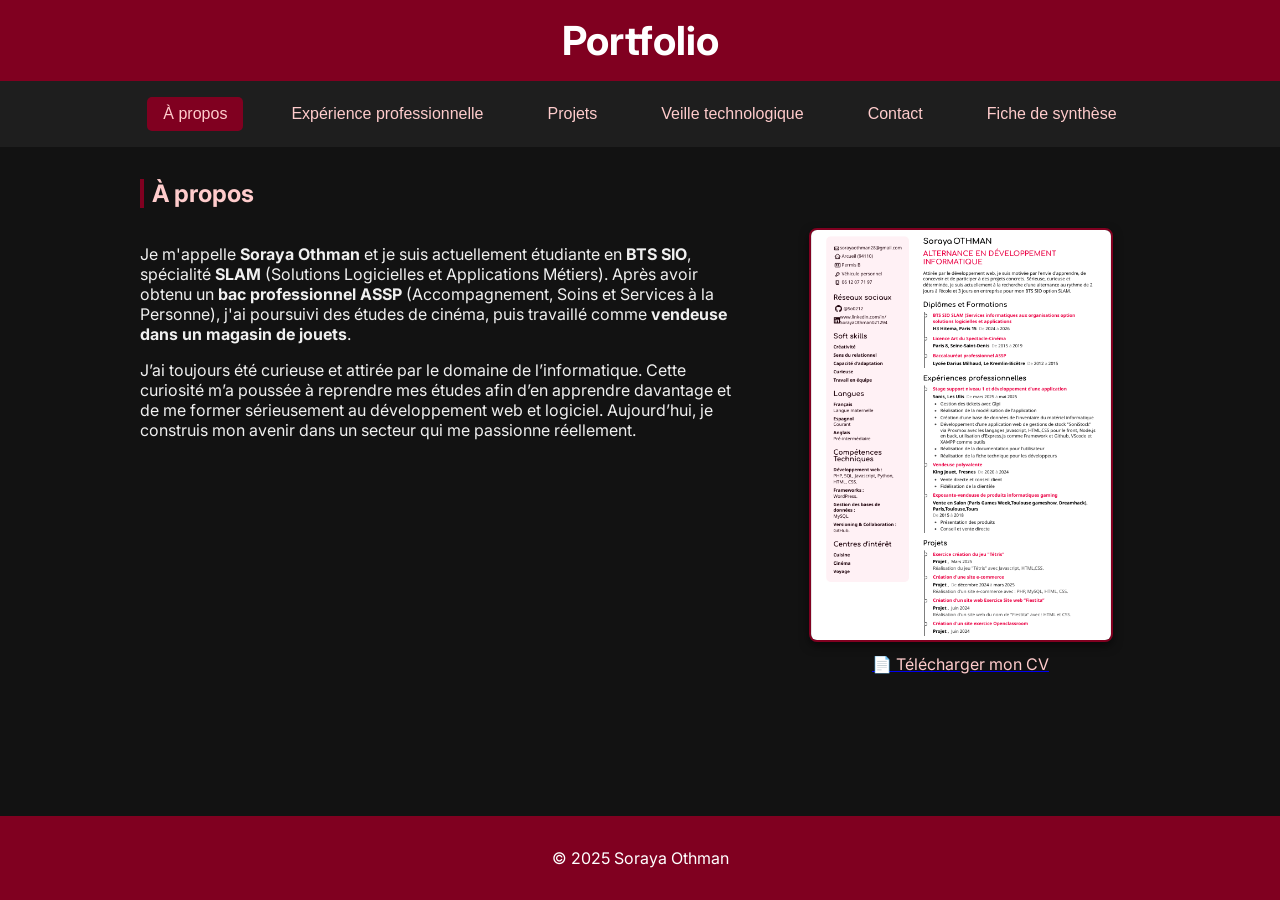
==== index.html @ 1ad95bd9 "Premier commit" ====
<!DOCTYPE html>
<html lang="fr">
<head>
  <meta charset="UTF-8">
  <meta name="viewport" content="width=device-width, initial-scale=1.0">
  <title>Portfolio - Soraya Othman</title>
  <link href="https://fonts.googleapis.com/css2?family=Inter:wght@400;600&display=swap" rel="stylesheet">
  <link href="style.css" rel="stylesheet">
</head>
<body>
  <header>
    <h1>Portfolio</h1>
  </header>

  <nav>
    <button class="tab-button active" data-tab="presentation">À propos</button>
    <button class="tab-button" data-tab="experience">Expérience professionnelle</button>
    <button class="tab-button" data-tab="projets">Projets</button>
    <button class="tab-button" data-tab="veille">Veille technologique</button>
    <button class="tab-button" data-tab="contact">Contact</button>
    <button class="tab-button" data-tab="fiche">Fiche de synthèse</button>
  </nav>
  <main>
    <section id="presentation" class="active">
      <h2>À propos</h2>
      <div class="about-container">
        <div class="about-text">
          <p>Je m'appelle <strong>Soraya Othman</strong> et je suis actuellement étudiante en <strong>BTS SIO</strong>, spécialité <strong>SLAM</strong> (Solutions Logicielles et Applications Métiers). Après avoir obtenu un <strong>bac professionnel ASSP</strong> (Accompagnement, Soins et Services à la Personne), j'ai poursuivi des études de cinéma, puis travaillé comme <strong>vendeuse dans un magasin de jouets</strong>.</p>
          <p>J’ai toujours été curieuse et attirée par le domaine de l’informatique. Cette curiosité m’a poussée à reprendre mes études afin d’en apprendre davantage et de me former sérieusement au développement web et logiciel. Aujourd’hui, je construis mon avenir dans un secteur qui me passionne réellement.</p>
        </div>
        <div class="cv-preview">
          <a href="CV_2025-05-28_Soraya_Othman.pdf" download>
            <img src="cvsoraya.png" alt="Miniature de mon CV">
            <p style="color: #ffcccc; margin-top: 0.5rem;">📄 Télécharger mon CV</p>
          </a>
        </div>
      </div>
    </section>

    <section id="projets">
      <h2>Projets</h2>

      <div class="project">
        <h3>Billetterie</h3>
        <div style="display: flex; flex-wrap: wrap; gap: 1rem; align-items: center;">
          <img src="Billeterie.png" alt="Miniature de la billetterie" style="width: 300px; border: 2px solid #800020; border-radius: 8px; box-shadow: 0 4px 8px rgba(0,0,0,0.4);">
          <div>
            <p><strong>Technologies :</strong> Java, FXML, JavaFX, Wamp</p>
            <p>Ce projet est une application de billetterie en cours de développement, conçue pour permettre aux utilisateurs de consulter et gérer des spectacles. La version actuelle inclut un accueil interactif où l'utilisateur peut se connecter à son compte client ou s'inscrire s'il est nouveau. Depuis l'accueil, il est possible de rechercher un spectacle spécifique grâce à une barre de recherche dynamique, et d'afficher les détails complets de chaque spectacle sélectionné.</p>
            <p>L'application offre également un espace personnel appelé "Mon espace", où l'utilisateur peut consulter, modifier ou supprimer les informations de son compte. Le projet est structuré selon le modèle MVC, avec des vues en FXML, des contrôleurs JavaFX pour gérer les interactions, et des modèles Java pour accéder et manipuler les données stockées dans la base MySQL via Wamp.</p>
            <p>Cette billetterie constitue la version 1 du projet, et elle pose les bases pour intégrer des fonctionnalités supplémentaires comme l'achat de billets, la gestion avancée des spectacles et une interface plus riche et interactive.</p>
            <a href="#" target="_blank">Voir sur GitHub</a>
          </div>
        </div>
      </div>

      <div class="project">
        <h3>Application Sonistock</h3>
        <div style="display: flex; flex-wrap: wrap; gap: 1rem; align-items: center;">
          <img src="soniStock1.jpg" alt="Miniature de l'application Sonistock" style="width: 150px; border: 2px solid #800020; border-radius: 8px; box-shadow: 0 4px 8px rgba(0,0,0,0.4);">
          <img src="soniStock2.jpg" alt="Miniature de l'application Sonistock" style="width: 150px; border: 2px solid #800020; border-radius: 8px; box-shadow: 0 4px 8px rgba(0,0,0,0.4);">
          <img src="soniStock3.jpg" alt="Miniature de l'application Sonistock" style="width: 150px; border: 2px solid #800020; border-radius: 8px; box-shadow: 0 4px 8px rgba(0,0,0,0.4);">
          <div>
            <p><strong>Technologies :</strong> HTML, CSS, JavaScript, Node.js, XAMPP, phpMyAdmin</p>
            <p>Application web développée durant mon stage chez Sonis pour gérer le stock de matériel informatique :</p>
            <ul style="padding-left: 1rem;">
              <li>Base de données gérée localement avec phpMyAdmin (via XAMPP).</li>
              <li>Connexion/déconnexion</li>
              <li>Recherche/filtre</li>
              <li>Tableau des produits avec le prix, les quantitées, l'emplacement et une case pour sélectionner</li>
              <li>Tableau des produits sélectionner dans le panier pour valider le choix</li>
              <li>Interface mobile pour les techniciens : retrait du matériel.</li>
              <li>Interface admin : ajout, modification, suppression de produits,</li>
              <li>Gestion des techniciens (ajout, édition, suppression),</li>
              <li>Modification de l'horaire d’envoi automatique des e-mails de stock faible,</li>
            </ul>
          </div>
        </div>
      </div>



      <div class="project">
        <h3>Jeu Tetris</h3>
        <div style="display: flex; flex-wrap: wrap; gap: 1rem; align-items: center;">
          <img src="tetris.png" alt="Miniature du jeu Tetris" style="width: 300px; border: 2px solid #800020; border-radius: 8px; box-shadow: 0 4px 8px rgba(0,0,0,0.4);">
          <div>
            <p><strong>Technologies :</strong> HTML, CSS, JavaScript</p>
            <p>Un jeu Tetris codé en JavaScript avec gestion des collisions, des lignes et du score. Interface simple et responsive.</p>
            <a href="#" target="_blank">Voir sur GitHub</a>
          </div>
        </div>
      </div>

      <div class="project">
        <h3>Site e-commerce "Fiestita"</h3>
        <div style="display: flex; flex-wrap: wrap; gap: 1rem; align-items: center;">
          <img src="fiestita.png" alt="Miniature du site Fête & Co" style="width: 300px; border: 2px solid #800020; border-radius: 8px; box-shadow: 0 4px 8px rgba(0,0,0,0.4);">
          <img src="fiestita2.png" alt="Miniature du site Fête & Co" style="width: 300px; border: 2px solid #800020; border-radius: 8px; box-shadow: 0 4px 8px rgba(0,0,0,0.4);">
          <img src="fiestita3.png" alt="Miniature du site Fête & Co" style="width: 300px; border: 2px solid #800020; border-radius: 8px; box-shadow: 0 4px 8px rgba(0,0,0,0.4);">
          <div>
            <p><strong>Technologies :</strong> HTML, CSS</p>
            <p>Un site vitrine de type e-commerce pour une entreprise spécialisée dans l’organisation de fêtes : anniversaires, mariages, événements professionnels, etc.</p>
            <a href="#" target="_blank">Voir sur GitHub</a>
          </div>
        </div>
      </div>

      <div class="project">
      <h3>Site Photographe - Exercice OpenClassrooms</h3>
      <div style="display: flex; flex-wrap: wrap; gap: 1rem; align-items: center;">
        <img src="exoOpenclassroom.png" alt="Miniature du site Photographe" style="width: 300px; border: 2px solid #800020; border-radius: 8px; box-shadow: 0 4px 8px rgba(0,0,0,0.4);">
        <img src="exoOpenclassroom2.png" alt="Miniature du site Photographe" style="width: 300px; border: 2px solid #800020; border-radius: 8px; box-shadow: 0 4px 8px rgba(0,0,0,0.4);">
        <img src="exoOpenclassroom3.png" alt="Miniature du site Photographe" style="width: 300px; border: 2px solid #800020; border-radius: 8px; box-shadow: 0 4px 8px rgba(0,0,0,0.4);">
        <div>
          <p><strong>Technologies :</strong> HTML, CSS</p>
          <p>Projet réalisé dans le cadre d’un exercice sur la plateforme OpenClassrooms. Il s’agissait de créer le site vitrine d’un photographe professionnel, en respectant une maquette donnée.</p>
          <a href="#" target="_blank">Voir sur GitHub</a>
        </div>
      </div>
    </div>

    </section>

    <section id="experience">
      <h2>Expérience professionnelle</h2>

      <div class="experience-item">
        <div>
          <h3>Stage - Sonis</h3>
          <p><strong>Durée :</strong> 7 semaines</p>
          <p><strong>Rôle :</strong> Support technique niveau 1 et développement d'une application de stock.</p>
          <p><strong>Missions :</strong></p>
          <ul>
            <li>Développement d'une application de gestion de stock avec interface mobile.</li>
            <li>Réalisation de l'inventaire complet et intégration dans une base de données.</li>
            <li>Interface techniciens pour : recherche des produits, retrait de matériel.</li>
            <li>Interface administrateur pour : ajout, modification, suppression de matériel.
            Paramétrage des horaires d’envoi automatique d’emails (stock faible).
            Gestion des comptes techniciens : ajout, modification, suppression.</li>
          </ul>
        </div>
        <img src="logoSonis.png" alt="Sonis" class="miniature">
      </div>


      <div class="experience-item">
        <div>
          <h3>Vendeuse - King Jouet</h3>
          <p><strong>Durée :</strong> 4 ans</p>
          <p><strong>Rôle :</strong> Vendeuse dans un magasin de jouets, où j’ai conseillé les clients sur les produits, géré les stocks et contribué à la mise en valeur des articles pour améliorer l'expérience d'achat.</p>
        </div>
        <img src="logoK.png" alt="King Jouet" class="miniature">
      </div>

      <div class="experience-item">
        <div>
          <h3>Vendeuse en produits informatiques et gaming - Achatmania</h3>
          <p><strong>Événements :</strong> Paris Games Week, Toulouse Game Show, DreamHack</p>
          <p><strong>Rôle :</strong> Vendeuse de produits informatiques et gaming lors de salons spécialisés dans le secteur. Conseil, démonstration et vente de produits aux visiteurs, en mettant en avant leurs spécificités et avantages.</p>
        </div>
        <img src="logoAchatmania.png" alt="Paris Games Week" class="miniature">
      </div>
      
    </section>

    <section id="veille">
      <h2>Veille technologique</h2>
  <div class="project">
    <h3>Outils et tendances du développement web</h3>
    <p>
      Afin de rester à jour dans un domaine en constante évolution, je mène une veille technologique régulière. Celle-ci me permet de suivre les nouveautés, les outils récents et les bonnes pratiques du développement web.
    </p>

    <p><strong>Mes sources principales :</strong></p>
    <ul style="padding-left: 1rem;">
      <li>
        <strong><a href="https://korben.info/categories/developpement/outils-dev/" target="_blank">Korben</a></strong> : un site francophone qui propose des articles sur les outils pour développeurs, les innovations techniques, la cybersécurité et les tendances numériques.
      </li>
      <li>
        <strong><a href="https://www.smashingmagazine.com/" target="_blank">Smashing Magazine</a></strong> :
        une ressource anglophone de référence dans le développement et le design web.
      </li>
      <li>
        <strong><a href="https://www.blogdumoderateur.com/tech/" target="_blank">Blog du Modérateur - Tech</a></strong> :
        un site dédié aux actualités tech. Je suis également inscrite à leur newsletter.
      </li>
      <li>
        <strong><a href="https://blog.cloudflare.com/fr-fr/" target="_blank">Blog Cloudflare</a></strong> :
        un blog orienté cybersécurité, performance web et analyses liées au trafic Internet.
      </li>
    </ul> 
    <p><strong>Dernier article consulté :</strong></p>
    <img src="veilleTech.png" alt="Paris Games Week" class="miniature">
    <p>
      <a href="https://korben.info/kan-alternative-open-source-trello.html" target="_blank">
        KAN — une alternative open-source à Trello
      </a>
      
    </p>
  </div>
  </section>





  <section id="contact"> 
      <h2>Contactez moi</h2>

      <form action="contact.php" method="POST" style="display: flex; flex-direction: column; gap: 1rem; max-width: 600px; margin-top: 1rem;">
        <input type="text" name="nom" placeholder="Votre nom" required
              style="padding: 0.8rem; border: none; border-radius: 5px; background: #2a2a2a; color: #fff;">
          
        <input type="email" name="email" placeholder="Votre email" required
              style="padding: 0.8rem; border: none; border-radius: 5px; background: #2a2a2a; color: #fff;">
          
        <textarea name="message" rows="6" placeholder="Votre message" required
                  style="padding: 0.8rem; border: none; border-radius: 5px; background: #2a2a2a; color: #fff;"></textarea>
          
        <button type="submit"
                style="background-color: #800020; color: white; padding: 0.8rem; border: none; border-radius: 5px; cursor: pointer;">
          Envoyer
        </button>
      </form>

      <div style="margin-top: 2rem;">
        <p>LinkedIn : <a href="https://www.linkedin.com/in/sorayaothman021294" target="_blank" style="color: #ffcccc;">Cliquer ici pour voir mon profil</a></p>
        <p>GitHub : <a href="https://github.com/So0212" target="_blank" style="color: #ffcccc;">Cliquer ici pour voir mon profil</a></p>
      </div>
  </section>

  <section id="fiche">
  <h2>Fiche de synthèse</h2>
  <div class="ficheSynt">
    <embed src="Tableau de synthese.pdf"
           type="application/pdf"
           width="100%"
           height="600px" />
  </div>
</section>

 </main>

  <footer>
    <p>&copy; 2025 Soraya Othman</p>
  </footer>

  <script src="index.js"></script>
</body>
</html>
---- style.css ----
html, body {
  height: 100%;
  margin: 0;
  padding: 0;
}

body {
  font-family: 'Inter', sans-serif;
  background: #121212;
  color: #f0f0f0;
  display: flex;
  flex-direction: column;
  min-height: 100vh;
}

header {
  background: #800020;
  color: white;
  padding: 1rem;
  text-align: center;
  box-shadow: 0 4px 6px rgba(0, 0, 0, 0.3);
}

header h1 {
  margin: 0;
  font-size: 2.5rem;
}

header p {
  font-size: 1.2rem;
  margin-top: 0.5rem;
}

nav {
  display: flex;
  justify-content: center;
  background: #1e1e1e;
  padding: 1rem 0;
}

nav button {
  background: transparent;
  border: none;
  color: #ffcccc;
  font-size: 1rem;
  margin: 0 1rem;
  cursor: pointer;
  padding: 0.5rem 1rem;
  transition: background 0.3s;
}

nav button:hover,
nav button.active {
  background: #800020;
  border-radius: 5px;
}

main {
  flex: 1;
}

section {
  max-width: 1000px;
  margin: 2rem auto;
  padding: 0 1rem;
  display: none;
  opacity: 0;
  transform: translateY(10px);
  transition: opacity 0.5s ease, transform 0.5s ease;
}

section.active {
  display: block;
  opacity: 1;
  transform: translateY(0);
}

h2 {
  border-left: 4px solid #800020;
  padding-left: 0.5rem;
  color: #ffcccc;
}

.project,
.experience-item {
  background: #1e1e1e;
  margin-bottom: 1.5rem;
  padding: 1rem;
  border-radius: 8px;
  border-left: 4px solid #800020;
  box-shadow: 0 2px 4px rgba(255, 255, 255, 0.05);
}

.project h3 {
  margin-top: 0;
  color: #ff9999;
}

.project a {
  color: #ffcccc;
  text-decoration: none;
}

.project a:hover {
  text-decoration: underline;
}

.about-container {
  display: flex;
  flex-wrap: wrap;
  gap: 2rem;
  align-items: flex-start;
}

.about-text {
  flex: 1 1 60%;
}

.cv-preview {
  flex: 1 1 35%;
  text-align: center;
}

.cv-preview img {
  width: 100%;
  max-width: 300px;
  border: 2px solid #800020;
  border-radius: 8px;
  box-shadow: 0 4px 10px rgba(0, 0, 0, 0.5);
}

footer {
  text-align: center;
  padding: 1rem;
  background: #800020;
  color: white;
}

.miniature {
  width: 20%;
  border-radius: 8px;
  object-fit: cover;
  margin-left: 1rem;
}

.experience-item {
  display: flex;
  align-items: center;
  justify-content: space-between;
  margin-bottom: 1.5rem;
}

.experience-item div {
  flex: 1;
}
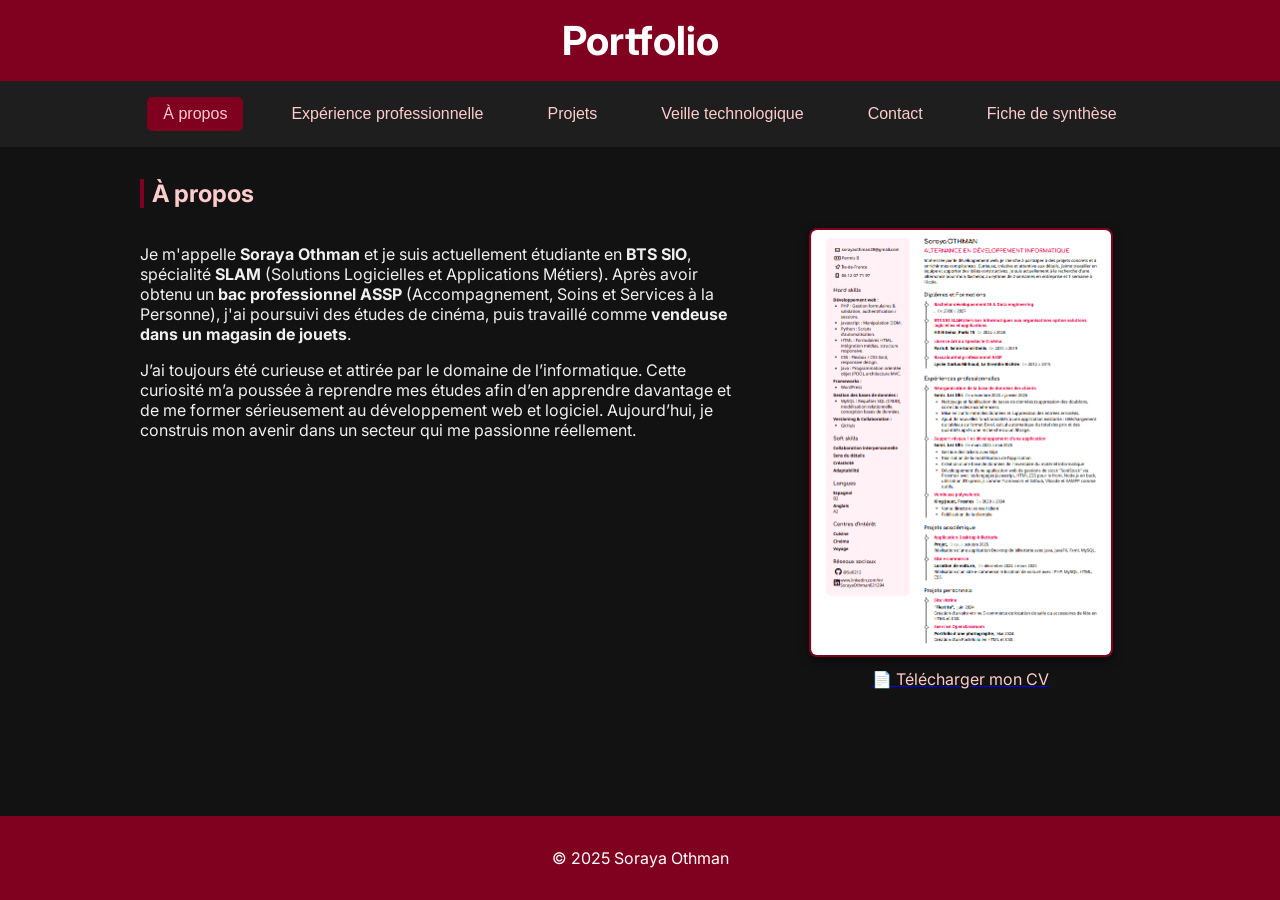
==== commit 1d571473: "mise à jour du portfolio" ====
--- a/index.html
+++ b/index.html
@@ -29,8 +29,8 @@
           <p>J’ai toujours été curieuse et attirée par le domaine de l’informatique. Cette curiosité m’a poussée à reprendre mes études afin d’en apprendre davantage et de me former sérieusement au développement web et logiciel. Aujourd’hui, je construis mon avenir dans un secteur qui me passionne réellement.</p>
         </div>
         <div class="cv-preview">
-          <a href="CV_2025-05-28_Soraya_Othman.pdf" download>
-            <img src="cvsoraya.png" alt="Miniature de mon CV">
+          <a href="CV_Soraya_Othman2026.pdf" download>
+            <img src="cvsoraya2.png" alt="Miniature de mon CV">
             <p style="color: #ffcccc; margin-top: 0.5rem;">📄 Télécharger mon CV</p>
           </a>
         </div>
@@ -39,6 +39,27 @@
 
     <section id="projets">
       <h2>Projets</h2>
+
+      <div class="project">
+        <h3>Bibliothèque en ligne</h3>
+        <div style="display: flex; flex-wrap: wrap; gap: 1rem; align-items: center;">
+          <img src="projetBibliotheque.png" alt="Miniature du projet Bibliothèque en ligne" style="width: 300px; border: 2px solid #800020; border-radius: 8px; box-shadow: 0 4px 8px rgba(0,0,0,0.4);">
+          <img src="projetbibliotheque2.png" alt="Miniature du projet Bibliothèque en ligne" style="width: 300px; border: 2px solid #800020; border-radius: 8px; box-shadow: 0 4px 8px rgba(0,0,0,0.4);">
+          <img src="projeBibliotheque3.png" alt="Miniature du projet Bibliothèque en ligne" style="width: 300px; border: 2px solid #800020; border-radius: 8px; box-shadow: 0 4px 8px rgba(0,0,0,0.4);">
+          <div>
+            <p><strong>Technologies :</strong> PHP, Laravel, MySQL, HTML, CSS, JavaScript</p>
+            <p>Application web de bibliothèque en ligne permettant aux utilisateurs de louer et gérer des livres. Le projet inclut :</p>
+            <ul style="padding-left: 1rem;">
+              <li>Gestion des utilisateurs et authentification.</li>
+              <li>Consultation du catalogue de livres avec recherche et filtres.</li>
+              <li>Réservation et suivi des emprunts de livres.</li>
+              <li>Interface admin pour ajouter, modifier et supprimer des livres et utilisateur.</li>
+            </ul>
+            <p>Le projet est développé avec le framework Laravel pour la gestion des routes, des contrôleurs, des vues Blade et des migrations de base de données MySQL.</p>
+            <a href="https://github.com/So0212/bibliothequeProjet" target="_blank">Voir sur GitHub</a>
+          </div>
+        </div>
+      </div>
 
       <div class="project">
         <h3>Billetterie</h3>
@@ -49,7 +70,7 @@
             <p>Ce projet est une application de billetterie en cours de développement, conçue pour permettre aux utilisateurs de consulter et gérer des spectacles. La version actuelle inclut un accueil interactif où l'utilisateur peut se connecter à son compte client ou s'inscrire s'il est nouveau. Depuis l'accueil, il est possible de rechercher un spectacle spécifique grâce à une barre de recherche dynamique, et d'afficher les détails complets de chaque spectacle sélectionné.</p>
             <p>L'application offre également un espace personnel appelé "Mon espace", où l'utilisateur peut consulter, modifier ou supprimer les informations de son compte. Le projet est structuré selon le modèle MVC, avec des vues en FXML, des contrôleurs JavaFX pour gérer les interactions, et des modèles Java pour accéder et manipuler les données stockées dans la base MySQL via Wamp.</p>
             <p>Cette billetterie constitue la version 1 du projet, et elle pose les bases pour intégrer des fonctionnalités supplémentaires comme l'achat de billets, la gestion avancée des spectacles et une interface plus riche et interactive.</p>
-            <a href="#" target="_blank">Voir sur GitHub</a>
+            <a href="https://github.com/So0212/billetterieProjet" target="_blank">Voir sur GitHub</a>
           </div>
         </div>
       </div>
@@ -93,6 +114,24 @@
       </div>
 
       <div class="project">
+        <h3>Location de voitures en ligne</h3>
+        <div style="display: flex; flex-wrap: wrap; gap: 1rem; align-items: center;">
+          <img src="location_voiture.png" alt="Miniature du projet Location de voitures" style="width: 300px; border: 2px solid #800020; border-radius: 8px; box-shadow: 0 4px 8px rgba(0,0,0,0.4);">
+          <div>
+            <p><strong>Technologies :</strong> PHP, MySQL, HTML, CSS</p>
+            <p>Application web e-commerce pour la location de voitures, permettant aux utilisateurs de :</p>
+            <ul style="padding-left: 1rem;">
+              <li>Créer un compte et se connecter (authentification).</li>
+              <li>Consulter le catalogue des voitures disponibles avec filtres et détails.</li>
+              <li>Ajouter des voitures dans le panier.</li>
+            </ul>
+            <p>Le projet utilise PHP et MySQL pour la gestion des utilisateurs, du catalogue et du panier.</p>
+            <a href="#" target="_blank">Voir sur GitHub</a>
+          </div>
+        </div>
+      </div>
+
+      <div class="project">
         <h3>Site e-commerce "Fiestita"</h3>
         <div style="display: flex; flex-wrap: wrap; gap: 1rem; align-items: center;">
           <img src="fiestita.png" alt="Miniature du site Fête & Co" style="width: 300px; border: 2px solid #800020; border-radius: 8px; box-shadow: 0 4px 8px rgba(0,0,0,0.4);">
@@ -124,6 +163,22 @@
 
     <section id="experience">
       <h2>Expérience professionnelle</h2>
+
+      <div class="experience-item">
+        <div>
+          <h3>Stage 2 ème année - Sonis</h3>
+          <p><strong>Durée :</strong> 7 semaines</p>
+          <p><strong>Rôle :</strong> Développement et amélioration de l'application Sonis Stock</p>
+          <p><strong>Missions :</strong></p>
+          <ul>
+            <li>Ajout de nouvelles fonctionnalités dans l'application : calcul automatique du <strong>total prix et quantité</strong> même après filtrage ou recherche dans le tableau.</li>
+            <li>Implémentation de l'exportation d'un <strong>tableau Excel</strong> des produits affichés, prenant en compte les filtres et recherches appliqués.</li>
+            <li>Correction du système de <strong>resend</strong> pour l'envoi des emails de confirmation pour les différents mouvements de stock.</li>
+            <li><strong>Nettoyage et vérification de la base de données clients</strong> : correction des mauvaises saisies et suppression des doublons pour rendre la base plus claire et fiable.</li>
+          </ul>
+        </div>
+        <img src="logoSonis.png" alt="Sonis" class="miniature">
+      </div>
 
       <div class="experience-item">
         <div>
@@ -165,7 +220,8 @@
     </section>
 
     <section id="veille">
-      <h2>Veille technologique</h2>
+  <h2>Veille technologique</h2>
+
   <div class="project">
     <h3>Outils et tendances du développement web</h3>
     <p>
@@ -175,31 +231,50 @@
     <p><strong>Mes sources principales :</strong></p>
     <ul style="padding-left: 1rem;">
       <li>
-        <strong><a href="https://korben.info/categories/developpement/outils-dev/" target="_blank">Korben</a></strong> : un site francophone qui propose des articles sur les outils pour développeurs, les innovations techniques, la cybersécurité et les tendances numériques.
+        <strong><a href="https://korben.info/categories/developpement/outils-dev/" target="_blank">Korben</a></strong> : un site francophone qui propose des articles sur les outils pour développeurs, les innovations techniques, la cybersécurité et les tendances numériques. Je suis inscrite à leur newsletter pour recevoir les dernières mises à jour.
       </li>
       <li>
-        <strong><a href="https://www.smashingmagazine.com/" target="_blank">Smashing Magazine</a></strong> :
-        une ressource anglophone de référence dans le développement et le design web.
+        <strong><a href="https://www.smashingmagazine.com/" target="_blank">Smashing Magazine</a></strong> : une ressource anglophone de référence dans le développement et le design web.
       </li>
       <li>
-        <strong><a href="https://www.blogdumoderateur.com/tech/" target="_blank">Blog du Modérateur - Tech</a></strong> :
-        un site dédié aux actualités tech. Je suis également inscrite à leur newsletter.
+        <strong><a href="https://www.blogdumoderateur.com/tech/" target="_blank">Blog du Modérateur - Tech</a></strong> : un site dédié aux actualités tech. Je suis également inscrite à leur newsletter.
       </li>
       <li>
-        <strong><a href="https://blog.cloudflare.com/fr-fr/" target="_blank">Blog Cloudflare</a></strong> :
-        un blog orienté cybersécurité, performance web et analyses liées au trafic Internet.
+        <strong><a href="https://blog.cloudflare.com/fr-fr/" target="_blank">Blog Cloudflare</a></strong> : un blog orienté cybersécurité, performance web et analyses liées au trafic Internet.
       </li>
     </ul> 
-    <p><strong>Dernier article consulté :</strong></p>
-    <img src="veilleTech.png" alt="Paris Games Week" class="miniature">
+
+    <p><strong>Orientation IA & Data :</strong></p>
     <p>
-      <a href="https://korben.info/kan-alternative-open-source-trello.html" target="_blank">
-        KAN — une alternative open-source à Trello
-      </a>
-      
+      Ma veille est également orientée vers l’intelligence artificielle (IA) et la data, domaines que je souhaite approfondir pour la suite de mes études et projets professionnels. Je consulte régulièrement les publications, études et articles qui traitent de l’IA appliquée, du Big Data et des bonnes pratiques pour exploiter efficacement les données.
     </p>
+
+    <div class="veille-article">
+      <h4>🧠 IA en psychiatrie : chatbots et risques</h4>
+      <p>
+        Les chatbots d’IA sont de plus en plus utilisés pour discuter de problèmes de santé mentale, mais la communauté scientifique met en garde contre les risques et limites de ce type d’usage non encadré dans un contexte psychiatrique.
+      </p>
+      <p>
+        <a href="https://www.lemonde.fr/sciences/article/2026/01/12/sante-mentale-quand-les-chatbots-et-l-ia-entrent-en-psychiatrie-les-risques-de-la-therapie-en-libre-service_6661523_1650684.html" target="_blank" style="color: #ffcccc;">
+          Lire l’article complet
+        </a>
+      </p>
+    </div>
+
+    <div class="veille-article">
+      <h4>📊 Observatoire Data & IA des entreprises (France, 2026)</h4>
+      <p>
+        L’Observatoire de la Maturité Data & IA des Entreprises publie ses résultats pour 2025 et ouvre son enquête 2026. Il montre comment les entreprises françaises structurent leurs projets autour de la data et de l’IA, avec des recommandations pour améliorer leur utilisation des données et de l’intelligence artificielle.
+      </p>
+      <p>
+        <a href="https://www.decideo.fr/L-Observatoire-de-la-Maturite-Data-IA-des-Entreprises-devoile-les-resultats-2025-et-ouvre-son-enquete-2026_a14564.html" target="_blank" style="color: #ffcccc;">
+          Lire l’article complet
+        </a>
+      </p>
+    </div>
+
   </div>
-  </section>
+</section>
 
 
 
@@ -233,7 +308,7 @@
   <section id="fiche">
   <h2>Fiche de synthèse</h2>
   <div class="ficheSynt">
-    <embed src="Tableau de synthese.pdf"
+    <embed src="tabsynthese.pdf"
            type="application/pdf"
            width="100%"
            height="600px" />
